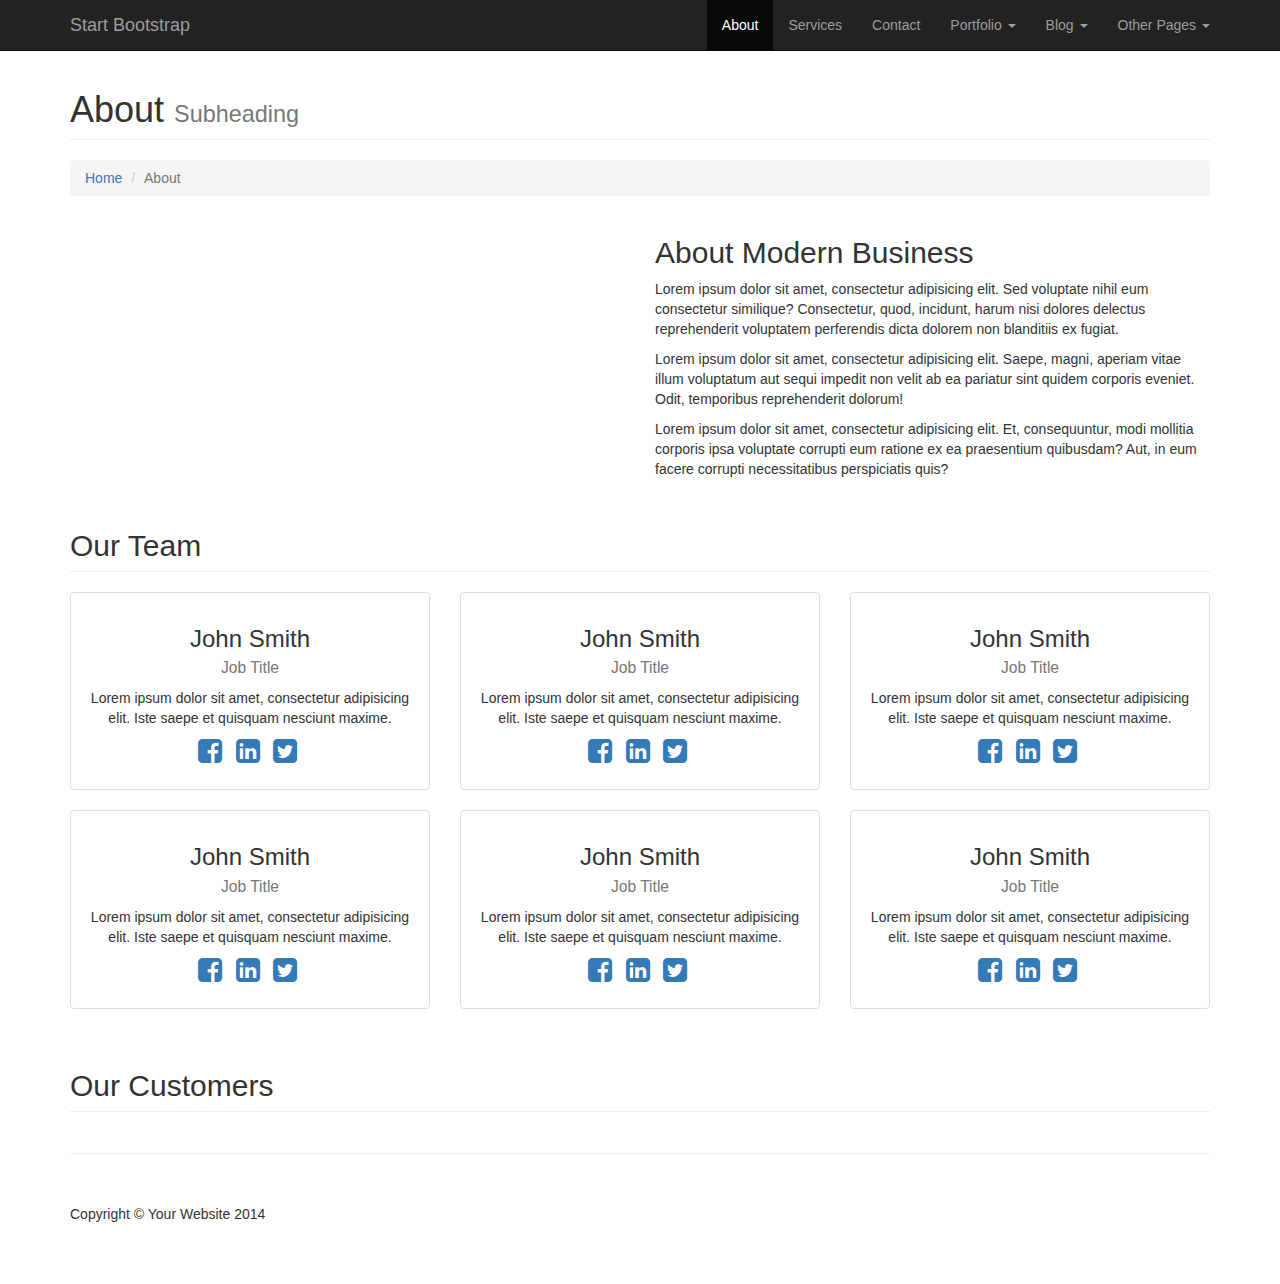
==== about.html @ 6dde2e4f "a.0.1" ====
<!DOCTYPE html>
<html lang="en">

<head>

    <meta charset="utf-8">
    <meta http-equiv="X-UA-Compatible" content="IE=edge">
    <meta name="viewport" content="width=device-width, initial-scale=1">
    <meta name="description" content="">
    <meta name="author" content="">

    <title>Modern Business - Start Bootstrap Template</title>

    <!-- Bootstrap Core CSS -->
    <link href="css/bootstrap.min.css" rel="stylesheet">

    <!-- Custom CSS -->
    <link href="css/modern-business.css" rel="stylesheet">

    <!-- Custom Fonts -->
    <link href="font-awesome/css/font-awesome.min.css" rel="stylesheet" type="text/css">

    <!-- HTML5 Shim and Respond.js IE8 support of HTML5 elements and media queries -->
    <!-- WARNING: Respond.js doesn't work if you view the page via file:// -->
    <!--[if lt IE 9]>
        <script src="https://oss.maxcdn.com/libs/html5shiv/3.7.0/html5shiv.js"></script>
        <script src="https://oss.maxcdn.com/libs/respond.js/1.4.2/respond.min.js"></script>
    <![endif]-->

</head>

<body>

    <!-- Navigation -->
    <nav class="navbar navbar-inverse navbar-fixed-top" role="navigation">
        <div class="container">
            <!-- Brand and toggle get grouped for better mobile display -->
            <div class="navbar-header">
                <button type="button" class="navbar-toggle" data-toggle="collapse" data-target="#bs-example-navbar-collapse-1">
                    <span class="sr-only">Toggle navigation</span>
                    <span class="icon-bar"></span>
                    <span class="icon-bar"></span>
                    <span class="icon-bar"></span>
                </button>
                <a class="navbar-brand" href="index.html">Start Bootstrap</a>
            </div>
            <!-- Collect the nav links, forms, and other content for toggling -->
            <div class="collapse navbar-collapse" id="bs-example-navbar-collapse-1">
                <ul class="nav navbar-nav navbar-right">
                    <li class="active">
                        <a href="about.html">About</a>
                    </li>
                    <li>
                        <a href="services.html">Services</a>
                    </li>
                    <li>
                        <a href="contact.html">Contact</a>
                    </li>
                    <li class="dropdown">
                        <a href="#" class="dropdown-toggle" data-toggle="dropdown">Portfolio <b class="caret"></b></a>
                        <ul class="dropdown-menu">
                            <li>
                                <a href="portfolio-1-col.html">1 Column Portfolio</a>
                            </li>
                            <li>
                                <a href="portfolio-2-col.html">2 Column Portfolio</a>
                            </li>
                            <li>
                                <a href="portfolio-3-col.html">3 Column Portfolio</a>
                            </li>
                            <li>
                                <a href="portfolio-4-col.html">4 Column Portfolio</a>
                            </li>
                            <li>
                                <a href="portfolio-item.html">Single Portfolio Item</a>
                            </li>
                        </ul>
                    </li>
                    <li class="dropdown">
                        <a href="#" class="dropdown-toggle" data-toggle="dropdown">Blog <b class="caret"></b></a>
                        <ul class="dropdown-menu">
                            <li>
                                <a href="blog-home-1.html">Blog Home 1</a>
                            </li>
                            <li>
                                <a href="blog-home-2.html">Blog Home 2</a>
                            </li>
                            <li>
                                <a href="blog-post.html">Blog Post</a>
                            </li>
                        </ul>
                    </li>
                    <li class="dropdown">
                        <a href="#" class="dropdown-toggle" data-toggle="dropdown">Other Pages <b class="caret"></b></a>
                        <ul class="dropdown-menu">
                            <li>
                                <a href="full-width.html">Full Width Page</a>
                            </li>
                            <li>
                                <a href="sidebar.html">Sidebar Page</a>
                            </li>
                            <li>
                                <a href="faq.html">FAQ</a>
                            </li>
                            <li>
                                <a href="404.html">404</a>
                            </li>
                            <li>
                                <a href="pricing.html">Pricing Table</a>
                            </li>
                        </ul>
                    </li>
                </ul>
            </div>
            <!-- /.navbar-collapse -->
        </div>
        <!-- /.container -->
    </nav>

    <!-- Page Content -->
    <div class="container">

        <!-- Page Heading/Breadcrumbs -->
        <div class="row">
            <div class="col-lg-12">
                <h1 class="page-header">About
                    <small>Subheading</small>
                </h1>
                <ol class="breadcrumb">
                    <li><a href="index.html">Home</a>
                    </li>
                    <li class="active">About</li>
                </ol>
            </div>
        </div>
        <!-- /.row -->

        <!-- Intro Content -->
        <div class="row">
            <div class="col-md-6">
                <img class="img-responsive" src="http://placehold.it/750x450" alt="">
            </div>
            <div class="col-md-6">
                <h2>About Modern Business</h2>
                <p>Lorem ipsum dolor sit amet, consectetur adipisicing elit. Sed voluptate nihil eum consectetur similique? Consectetur, quod, incidunt, harum nisi dolores delectus reprehenderit voluptatem perferendis dicta dolorem non blanditiis ex fugiat.</p>
                <p>Lorem ipsum dolor sit amet, consectetur adipisicing elit. Saepe, magni, aperiam vitae illum voluptatum aut sequi impedit non velit ab ea pariatur sint quidem corporis eveniet. Odit, temporibus reprehenderit dolorum!</p>
                <p>Lorem ipsum dolor sit amet, consectetur adipisicing elit. Et, consequuntur, modi mollitia corporis ipsa voluptate corrupti eum ratione ex ea praesentium quibusdam? Aut, in eum facere corrupti necessitatibus perspiciatis quis?</p>
            </div>
        </div>
        <!-- /.row -->

        <!-- Team Members -->
        <div class="row">
            <div class="col-lg-12">
                <h2 class="page-header">Our Team</h2>
            </div>
            <div class="col-md-4 text-center">
                <div class="thumbnail">
                    <img class="img-responsive" src="http://placehold.it/750x450" alt="">
                    <div class="caption">
                        <h3>John Smith<br>
                            <small>Job Title</small>
                        </h3>
                        <p>Lorem ipsum dolor sit amet, consectetur adipisicing elit. Iste saepe et quisquam nesciunt maxime.</p>
                        <ul class="list-inline">
                            <li><a href="#"><i class="fa fa-2x fa-facebook-square"></i></a>
                            </li>
                            <li><a href="#"><i class="fa fa-2x fa-linkedin-square"></i></a>
                            </li>
                            <li><a href="#"><i class="fa fa-2x fa-twitter-square"></i></a>
                            </li>
                        </ul>
                    </div>
                </div>
            </div>
            <div class="col-md-4 text-center">
                <div class="thumbnail">
                    <img class="img-responsive" src="http://placehold.it/750x450" alt="">
                    <div class="caption">
                        <h3>John Smith<br>
                            <small>Job Title</small>
                        </h3>
                        <p>Lorem ipsum dolor sit amet, consectetur adipisicing elit. Iste saepe et quisquam nesciunt maxime.</p>
                        <ul class="list-inline">
                            <li><a href="#"><i class="fa fa-2x fa-facebook-square"></i></a>
                            </li>
                            <li><a href="#"><i class="fa fa-2x fa-linkedin-square"></i></a>
                            </li>
                            <li><a href="#"><i class="fa fa-2x fa-twitter-square"></i></a>
                            </li>
                        </ul>
                    </div>
                </div>
            </div>
            <div class="col-md-4 text-center">
                <div class="thumbnail">
                    <img class="img-responsive" src="http://placehold.it/750x450" alt="">
                    <div class="caption">
                        <h3>John Smith<br>
                            <small>Job Title</small>
                        </h3>
                        <p>Lorem ipsum dolor sit amet, consectetur adipisicing elit. Iste saepe et quisquam nesciunt maxime.</p>
                        <ul class="list-inline">
                            <li><a href="#"><i class="fa fa-2x fa-facebook-square"></i></a>
                            </li>
                            <li><a href="#"><i class="fa fa-2x fa-linkedin-square"></i></a>
                            </li>
                            <li><a href="#"><i class="fa fa-2x fa-twitter-square"></i></a>
                            </li>
                        </ul>
                    </div>
                </div>
            </div>
            <div class="col-md-4 text-center">
                <div class="thumbnail">
                    <img class="img-responsive" src="http://placehold.it/750x450" alt="">
                    <div class="caption">
                        <h3>John Smith<br>
                            <small>Job Title</small>
                        </h3>
                        <p>Lorem ipsum dolor sit amet, consectetur adipisicing elit. Iste saepe et quisquam nesciunt maxime.</p>
                        <ul class="list-inline">
                            <li><a href="#"><i class="fa fa-2x fa-facebook-square"></i></a>
                            </li>
                            <li><a href="#"><i class="fa fa-2x fa-linkedin-square"></i></a>
                            </li>
                            <li><a href="#"><i class="fa fa-2x fa-twitter-square"></i></a>
                            </li>
                        </ul>
                    </div>
                </div>
            </div>
            <div class="col-md-4 text-center">
                <div class="thumbnail">
                    <img class="img-responsive" src="http://placehold.it/750x450" alt="">
                    <div class="caption">
                        <h3>John Smith<br>
                            <small>Job Title</small>
                        </h3>
                        <p>Lorem ipsum dolor sit amet, consectetur adipisicing elit. Iste saepe et quisquam nesciunt maxime.</p>
                        <ul class="list-inline">
                            <li><a href="#"><i class="fa fa-2x fa-facebook-square"></i></a>
                            </li>
                            <li><a href="#"><i class="fa fa-2x fa-linkedin-square"></i></a>
                            </li>
                            <li><a href="#"><i class="fa fa-2x fa-twitter-square"></i></a>
                            </li>
                        </ul>
                    </div>
                </div>
            </div>
            <div class="col-md-4 text-center">
                <div class="thumbnail">
                    <img class="img-responsive" src="http://placehold.it/750x450" alt="">
                    <div class="caption">
                        <h3>John Smith<br>
                            <small>Job Title</small>
                        </h3>
                        <p>Lorem ipsum dolor sit amet, consectetur adipisicing elit. Iste saepe et quisquam nesciunt maxime.</p>
                        <ul class="list-inline">
                            <li><a href="#"><i class="fa fa-2x fa-facebook-square"></i></a>
                            </li>
                            <li><a href="#"><i class="fa fa-2x fa-linkedin-square"></i></a>
                            </li>
                            <li><a href="#"><i class="fa fa-2x fa-twitter-square"></i></a>
                            </li>
                        </ul>
                    </div>
                </div>
            </div>
        </div>
        <!-- /.row -->

        <!-- Our Customers -->
        <div class="row">
            <div class="col-lg-12">
                <h2 class="page-header">Our Customers</h2>
            </div>
            <div class="col-md-2 col-sm-4 col-xs-6">
                <img class="img-responsive customer-img" src="http://placehold.it/500x300" alt="">
            </div>
            <div class="col-md-2 col-sm-4 col-xs-6">
                <img class="img-responsive customer-img" src="http://placehold.it/500x300" alt="">
            </div>
            <div class="col-md-2 col-sm-4 col-xs-6">
                <img class="img-responsive customer-img" src="http://placehold.it/500x300" alt="">
            </div>
            <div class="col-md-2 col-sm-4 col-xs-6">
                <img class="img-responsive customer-img" src="http://placehold.it/500x300" alt="">
            </div>
            <div class="col-md-2 col-sm-4 col-xs-6">
                <img class="img-responsive customer-img" src="http://placehold.it/500x300" alt="">
            </div>
            <div class="col-md-2 col-sm-4 col-xs-6">
                <img class="img-responsive customer-img" src="http://placehold.it/500x300" alt="">
            </div>
        </div>
        <!-- /.row -->

        <hr>

        <!-- Footer -->
        <footer>
            <div class="row">
                <div class="col-lg-12">
                    <p>Copyright &copy; Your Website 2014</p>
                </div>
            </div>
        </footer>

    </div>
    <!-- /.container -->

    <!-- jQuery -->
    <script src="js/jquery.js"></script>

    <!-- Bootstrap Core JavaScript -->
    <script src="js/bootstrap.min.js"></script>

</body>

</html>
---- css/modern-business.css ----
/*!
 * Start Bootstrap - Modern Business (http://startbootstrap.com/)
 * Copyright 2013-2016 Start Bootstrap
 * Licensed under MIT (https://github.com/BlackrockDigital/startbootstrap/blob/gh-pages/LICENSE)
 */

/* Global Styles */

html,
body {
    height: 100%;
}

body {
    padding-top: 50px; /* Required padding for .navbar-fixed-top. Remove if using .navbar-static-top. Change if height of navigation changes. */
}

.img-portfolio {
    margin-bottom: 30px;
}

.img-hover:hover {
    opacity: 0.8;
}

/* Home Page Carousel */

header.carousel {
    height: 50%;
}

header.carousel .item,
header.carousel .item.active,
header.carousel .carousel-inner {
    height: 100%;
}

header.carousel .fill {
    width: 100%;
    height: 100%;
    background-position: center;
    background-size: cover;
}

/* 404 Page Styles */

.error-404 {
    font-size: 100px;
}

/* Pricing Page Styles */

.price {
    display: block;
    font-size: 50px;
    line-height: 50px;
}

.price sup {
    top: -20px;
    left: 2px;
    font-size: 20px;
}

.period {
    display: block;
    font-style: italic;
}

/* Footer Styles */

footer {
    margin: 50px 0;
}

/* Responsive Styles */

@media(max-width:991px) {
    .customer-img,
    .img-related {
        margin-bottom: 30px;
    }
}

@media(max-width:767px) {
    .img-portfolio {
        margin-bottom: 15px;
    }

    header.carousel .carousel {
        height: 70%;
    }
}
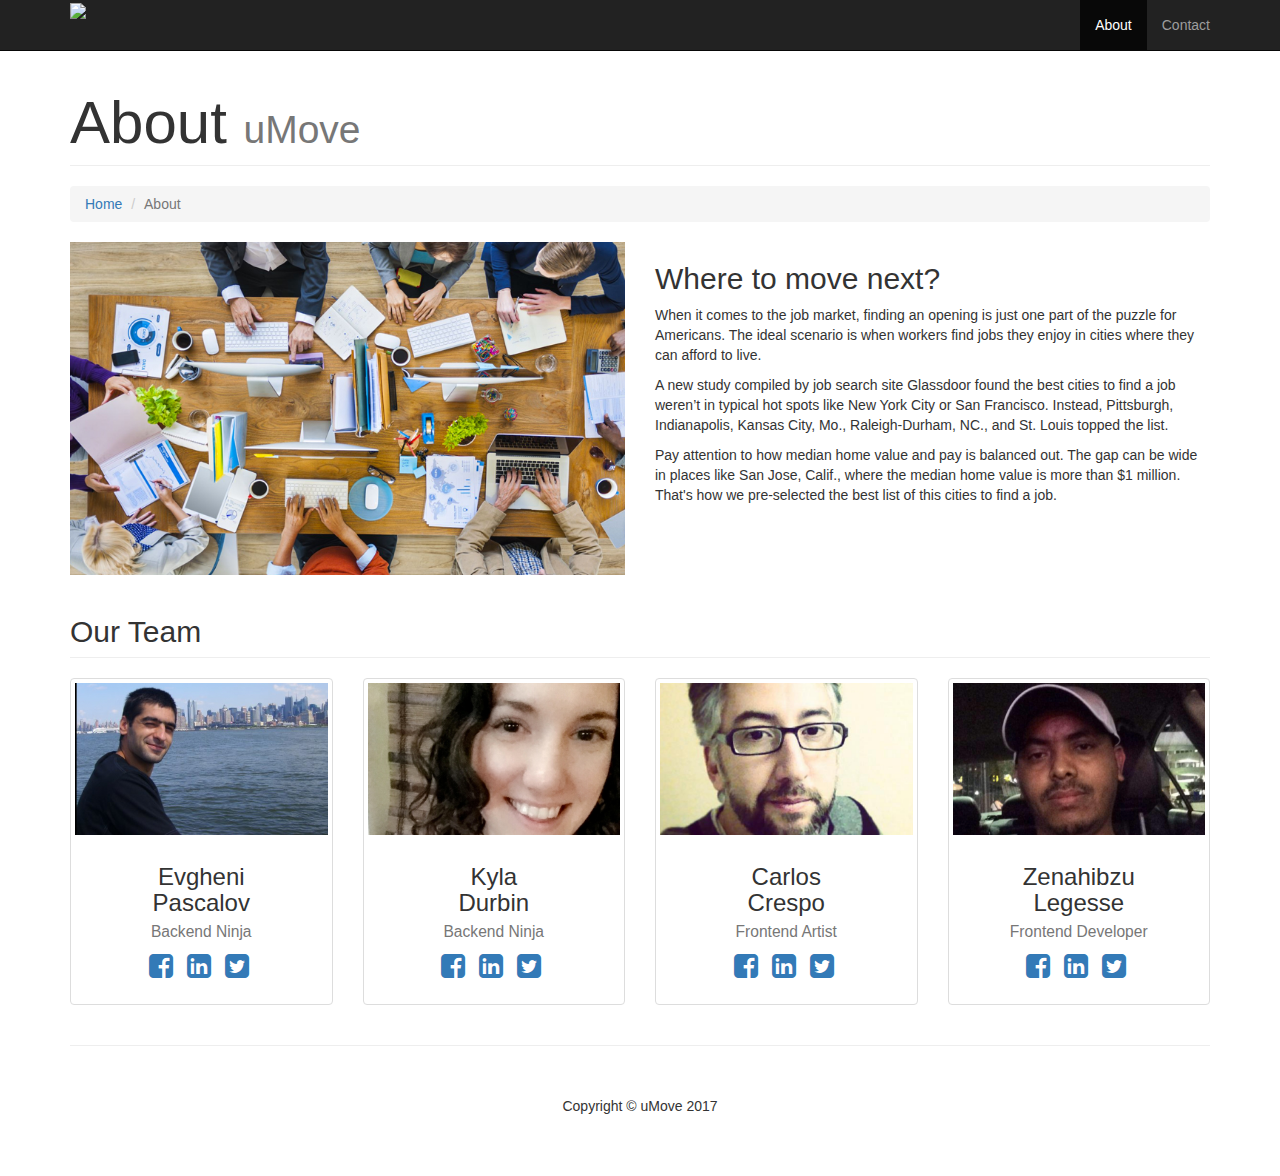
==== commit 2648045b: "real" ====
--- a/about.html
+++ b/about.html
@@ -9,7 +9,7 @@
     <meta name="description" content="">
     <meta name="author" content="">
 
-    <title>Modern Business - Start Bootstrap Template</title>
+    <title>uMove - where to live next?</title>
 
     <!-- Bootstrap Core CSS -->
     <link href="css/bootstrap.min.css" rel="stylesheet">
@@ -42,7 +42,8 @@
                     <span class="icon-bar"></span>
                     <span class="icon-bar"></span>
                 </button>
-                <a class="navbar-brand" href="index.html">Start Bootstrap</a>
+               	<a href="index.html"><img src="../umove/img/logo.png" width="200px" /></a>
+
             </div>
             <!-- Collect the nav links, forms, and other content for toggling -->
             <div class="collapse navbar-collapse" id="bs-example-navbar-collapse-1">
@@ -50,66 +51,15 @@
                     <li class="active">
                         <a href="about.html">About</a>
                     </li>
-                    <li>
-                        <a href="services.html">Services</a>
-                    </li>
+                    
                     <li>
                         <a href="contact.html">Contact</a>
                     </li>
-                    <li class="dropdown">
-                        <a href="#" class="dropdown-toggle" data-toggle="dropdown">Portfolio <b class="caret"></b></a>
-                        <ul class="dropdown-menu">
-                            <li>
-                                <a href="portfolio-1-col.html">1 Column Portfolio</a>
-                            </li>
-                            <li>
-                                <a href="portfolio-2-col.html">2 Column Portfolio</a>
-                            </li>
-                            <li>
-                                <a href="portfolio-3-col.html">3 Column Portfolio</a>
-                            </li>
-                            <li>
-                                <a href="portfolio-4-col.html">4 Column Portfolio</a>
-                            </li>
-                            <li>
-                                <a href="portfolio-item.html">Single Portfolio Item</a>
-                            </li>
-                        </ul>
-                    </li>
-                    <li class="dropdown">
-                        <a href="#" class="dropdown-toggle" data-toggle="dropdown">Blog <b class="caret"></b></a>
-                        <ul class="dropdown-menu">
-                            <li>
-                                <a href="blog-home-1.html">Blog Home 1</a>
-                            </li>
-                            <li>
-                                <a href="blog-home-2.html">Blog Home 2</a>
-                            </li>
-                            <li>
-                                <a href="blog-post.html">Blog Post</a>
-                            </li>
-                        </ul>
-                    </li>
-                    <li class="dropdown">
-                        <a href="#" class="dropdown-toggle" data-toggle="dropdown">Other Pages <b class="caret"></b></a>
-                        <ul class="dropdown-menu">
-                            <li>
-                                <a href="full-width.html">Full Width Page</a>
-                            </li>
-                            <li>
-                                <a href="sidebar.html">Sidebar Page</a>
-                            </li>
-                            <li>
-                                <a href="faq.html">FAQ</a>
-                            </li>
-                            <li>
-                                <a href="404.html">404</a>
-                            </li>
-                            <li>
-                                <a href="pricing.html">Pricing Table</a>
-                            </li>
-                        </ul>
-                    </li>
+                    
+                    
+                    
+                    </li>
+                    
                 </ul>
             </div>
             <!-- /.navbar-collapse -->
@@ -124,7 +74,7 @@
         <div class="row">
             <div class="col-lg-12">
                 <h1 class="page-header">About
-                    <small>Subheading</small>
+                    <small>uMove</small>
                 </h1>
                 <ol class="breadcrumb">
                     <li><a href="index.html">Home</a>
@@ -138,13 +88,13 @@
         <!-- Intro Content -->
         <div class="row">
             <div class="col-md-6">
-                <img class="img-responsive" src="http://placehold.it/750x450" alt="">
+                <img class="img-responsive" src="img/about_coworking.jpg" alt="">
             </div>
             <div class="col-md-6">
-                <h2>About Modern Business</h2>
-                <p>Lorem ipsum dolor sit amet, consectetur adipisicing elit. Sed voluptate nihil eum consectetur similique? Consectetur, quod, incidunt, harum nisi dolores delectus reprehenderit voluptatem perferendis dicta dolorem non blanditiis ex fugiat.</p>
-                <p>Lorem ipsum dolor sit amet, consectetur adipisicing elit. Saepe, magni, aperiam vitae illum voluptatum aut sequi impedit non velit ab ea pariatur sint quidem corporis eveniet. Odit, temporibus reprehenderit dolorum!</p>
-                <p>Lorem ipsum dolor sit amet, consectetur adipisicing elit. Et, consequuntur, modi mollitia corporis ipsa voluptate corrupti eum ratione ex ea praesentium quibusdam? Aut, in eum facere corrupti necessitatibus perspiciatis quis?</p>
+                <h2>Where to move next?</h2>
+                <p>When it comes to the job market, finding an opening is just one part of the puzzle for Americans. The ideal scenario is when workers find jobs they enjoy in cities where they can afford to live.</p>
+                <p>A new study compiled by job search site Glassdoor found the best cities to find a job weren’t in typical hot spots like New York City or San Francisco. Instead, Pittsburgh, Indianapolis, Kansas City, Mo., Raleigh-Durham, NC., and St. Louis topped the list.</p>
+                <p>Pay attention to how median home value and pay is balanced out. The gap can be wide in places like San Jose, Calif., where the median home value is more than $1 million. That's how we pre-selected the best list of this cities to find a job.</p>
             </div>
         </div>
         <!-- /.row -->
@@ -154,148 +104,83 @@
             <div class="col-lg-12">
                 <h2 class="page-header">Our Team</h2>
             </div>
-            <div class="col-md-4 text-center">
-                <div class="thumbnail">
-                    <img class="img-responsive" src="http://placehold.it/750x450" alt="">
-                    <div class="caption">
-                        <h3>John Smith<br>
-                            <small>Job Title</small>
+            <div class="col-md-3 text-center">
+                <div class="thumbnail">
+                    <img class="img-responsive" src="img/evgheni.jpg" alt="">
+                    <div class="caption">
+                      <h3>Evgheni<br>Pascalov<br>
+                        <small>Backend Ninja</small></h3>
+                        <ul class="list-inline">
+                            <li><a href="#"><i class="fa fa-2x fa-facebook-square"></i></a>
+                            </li>
+                            <li><a href="#"><i class="fa fa-2x fa-linkedin-square"></i></a>
+                            </li>
+                            <li><a href="#"><i class="fa fa-2x fa-twitter-square"></i></a>
+                            </li>
+                        </ul>
+                    </div>
+                </div>
+            </div>
+            <div class="col-md-3 text-center">
+                <div class="thumbnail">
+                    <img class="img-responsive" src="img/kyla.jpg" alt="">
+                    <div class="caption">
+                        <h3>Kyla<br>Durbin<br>
+                            <small>Backend Ninja</small>
                         </h3>
-                        <p>Lorem ipsum dolor sit amet, consectetur adipisicing elit. Iste saepe et quisquam nesciunt maxime.</p>
-                        <ul class="list-inline">
-                            <li><a href="#"><i class="fa fa-2x fa-facebook-square"></i></a>
-                            </li>
-                            <li><a href="#"><i class="fa fa-2x fa-linkedin-square"></i></a>
-                            </li>
-                            <li><a href="#"><i class="fa fa-2x fa-twitter-square"></i></a>
-                            </li>
-                        </ul>
-                    </div>
-                </div>
-            </div>
-            <div class="col-md-4 text-center">
-                <div class="thumbnail">
-                    <img class="img-responsive" src="http://placehold.it/750x450" alt="">
-                    <div class="caption">
-                        <h3>John Smith<br>
-                            <small>Job Title</small>
-                        </h3>
-                        <p>Lorem ipsum dolor sit amet, consectetur adipisicing elit. Iste saepe et quisquam nesciunt maxime.</p>
-                        <ul class="list-inline">
-                            <li><a href="#"><i class="fa fa-2x fa-facebook-square"></i></a>
-                            </li>
-                            <li><a href="#"><i class="fa fa-2x fa-linkedin-square"></i></a>
-                            </li>
-                            <li><a href="#"><i class="fa fa-2x fa-twitter-square"></i></a>
-                            </li>
-                        </ul>
-                    </div>
-                </div>
-            </div>
-            <div class="col-md-4 text-center">
-                <div class="thumbnail">
-                    <img class="img-responsive" src="http://placehold.it/750x450" alt="">
-                    <div class="caption">
-                        <h3>John Smith<br>
-                            <small>Job Title</small>
-                        </h3>
-                        <p>Lorem ipsum dolor sit amet, consectetur adipisicing elit. Iste saepe et quisquam nesciunt maxime.</p>
-                        <ul class="list-inline">
-                            <li><a href="#"><i class="fa fa-2x fa-facebook-square"></i></a>
-                            </li>
-                            <li><a href="#"><i class="fa fa-2x fa-linkedin-square"></i></a>
-                            </li>
-                            <li><a href="#"><i class="fa fa-2x fa-twitter-square"></i></a>
-                            </li>
-                        </ul>
-                    </div>
-                </div>
-            </div>
-            <div class="col-md-4 text-center">
-                <div class="thumbnail">
-                    <img class="img-responsive" src="http://placehold.it/750x450" alt="">
-                    <div class="caption">
-                        <h3>John Smith<br>
-                            <small>Job Title</small>
-                        </h3>
-                        <p>Lorem ipsum dolor sit amet, consectetur adipisicing elit. Iste saepe et quisquam nesciunt maxime.</p>
-                        <ul class="list-inline">
-                            <li><a href="#"><i class="fa fa-2x fa-facebook-square"></i></a>
-                            </li>
-                            <li><a href="#"><i class="fa fa-2x fa-linkedin-square"></i></a>
-                            </li>
-                            <li><a href="#"><i class="fa fa-2x fa-twitter-square"></i></a>
-                            </li>
-                        </ul>
-                    </div>
-                </div>
-            </div>
-            <div class="col-md-4 text-center">
-                <div class="thumbnail">
-                    <img class="img-responsive" src="http://placehold.it/750x450" alt="">
-                    <div class="caption">
-                        <h3>John Smith<br>
-                            <small>Job Title</small>
-                        </h3>
-                        <p>Lorem ipsum dolor sit amet, consectetur adipisicing elit. Iste saepe et quisquam nesciunt maxime.</p>
-                        <ul class="list-inline">
-                            <li><a href="#"><i class="fa fa-2x fa-facebook-square"></i></a>
-                            </li>
-                            <li><a href="#"><i class="fa fa-2x fa-linkedin-square"></i></a>
-                            </li>
-                            <li><a href="#"><i class="fa fa-2x fa-twitter-square"></i></a>
-                            </li>
-                        </ul>
-                    </div>
-                </div>
-            </div>
-            <div class="col-md-4 text-center">
-                <div class="thumbnail">
-                    <img class="img-responsive" src="http://placehold.it/750x450" alt="">
-                    <div class="caption">
-                        <h3>John Smith<br>
-                            <small>Job Title</small>
-                        </h3>
-                        <p>Lorem ipsum dolor sit amet, consectetur adipisicing elit. Iste saepe et quisquam nesciunt maxime.</p>
-                        <ul class="list-inline">
-                            <li><a href="#"><i class="fa fa-2x fa-facebook-square"></i></a>
-                            </li>
-                            <li><a href="#"><i class="fa fa-2x fa-linkedin-square"></i></a>
-                            </li>
-                            <li><a href="#"><i class="fa fa-2x fa-twitter-square"></i></a>
-                            </li>
-                        </ul>
-                    </div>
-                </div>
-            </div>
+                        
+                        <ul class="list-inline">
+                            <li><a href="#"><i class="fa fa-2x fa-facebook-square"></i></a>
+                            </li>
+                            <li><a href="#"><i class="fa fa-2x fa-linkedin-square"></i></a>
+                            </li>
+                            <li><a href="#"><i class="fa fa-2x fa-twitter-square"></i></a>
+                            </li>
+                        </ul>
+                    </div>
+                </div>
+            </div>
+            <div class="col-md-3 text-center">
+                <div class="thumbnail">
+                    <img class="img-responsive" src="img/carlos.jpg" alt="">
+                    <div class="caption">
+                      <h3>Carlos<br>Crespo<br>
+                        <small>Frontend Artist</small></h3>
+                        <ul class="list-inline">
+                            <li><a href="#"><i class="fa fa-2x fa-facebook-square"></i></a>
+                            </li>
+                            <li><a href="#"><i class="fa fa-2x fa-linkedin-square"></i></a>
+                            </li>
+                            <li><a href="#"><i class="fa fa-2x fa-twitter-square"></i></a>
+                            </li>
+                        </ul>
+                    </div>
+                </div>
+            </div>
+            <div class="col-md-3 text-center">
+                <div class="thumbnail">
+                    <img class="img-responsive" src="img/Zenahibzu.jpg" alt="">
+                    <div class="caption">
+                      <h3>Zenahibzu<br>Legesse<br>
+                        <small>Frontend Developer</small> </h3>
+                      
+                        <ul class="list-inline">
+                            <li><a href="#"><i class="fa fa-2x fa-facebook-square"></i></a>
+                            </li>
+                            <li><a href="#"><i class="fa fa-2x fa-linkedin-square"></i></a>
+                            </li>
+                            <li><a href="#"><i class="fa fa-2x fa-twitter-square"></i></a>
+                            </li>
+                        </ul>
+                    </div>
+                </div>
+            </div>
+            
+            
         </div>
         <!-- /.row -->
 
-        <!-- Our Customers -->
-        <div class="row">
-            <div class="col-lg-12">
-                <h2 class="page-header">Our Customers</h2>
-            </div>
-            <div class="col-md-2 col-sm-4 col-xs-6">
-                <img class="img-responsive customer-img" src="http://placehold.it/500x300" alt="">
-            </div>
-            <div class="col-md-2 col-sm-4 col-xs-6">
-                <img class="img-responsive customer-img" src="http://placehold.it/500x300" alt="">
-            </div>
-            <div class="col-md-2 col-sm-4 col-xs-6">
-                <img class="img-responsive customer-img" src="http://placehold.it/500x300" alt="">
-            </div>
-            <div class="col-md-2 col-sm-4 col-xs-6">
-                <img class="img-responsive customer-img" src="http://placehold.it/500x300" alt="">
-            </div>
-            <div class="col-md-2 col-sm-4 col-xs-6">
-                <img class="img-responsive customer-img" src="http://placehold.it/500x300" alt="">
-            </div>
-            <div class="col-md-2 col-sm-4 col-xs-6">
-                <img class="img-responsive customer-img" src="http://placehold.it/500x300" alt="">
-            </div>
-        </div>
-        <!-- /.row -->
+        
 
         <hr>
 
@@ -303,7 +188,7 @@
         <footer>
             <div class="row">
                 <div class="col-lg-12">
-                    <p>Copyright &copy; Your Website 2014</p>
+                    <p>Copyright &copy; uMove 2017</p>
                 </div>
             </div>
         </footer>
--- a/css/modern-business.css
+++ b/css/modern-business.css
@@ -15,6 +15,18 @@
     padding-top: 50px; /* Required padding for .navbar-fixed-top. Remove if using .navbar-static-top. Change if height of navigation changes. */
 }
 
+h1 {
+	font-size: 60px;
+}
+
+h5{
+	font-size: 18px;
+	
+}
+
+.dropdown-item{
+	text-align: center;
+}
 .img-portfolio {
     margin-bottom: 30px;
 }
@@ -26,7 +38,7 @@
 /* Home Page Carousel */
 
 header.carousel {
-    height: 50%;
+    height: 80%;
 }
 
 header.carousel .item,
@@ -71,6 +83,7 @@
 
 footer {
     margin: 50px 0;
+	text-align: center;
 }
 
 /* Responsive Styles */
@@ -90,4 +103,25 @@
     header.carousel .carousel {
         height: 70%;
     }
+}
+
+/*.weather {
+    float:left;
+    width:33%; 
+    padding-left:8.5%;
+}
+*/
+#sun, #rain, #length {
+    font-size: 46px;
+}
+
+.labels {
+    font-size: 18px;
+    font-weight: bold;
+}
+#weather {
+    padding-top: 5%;
+}
+#length {
+    margin-top: 10px;
 }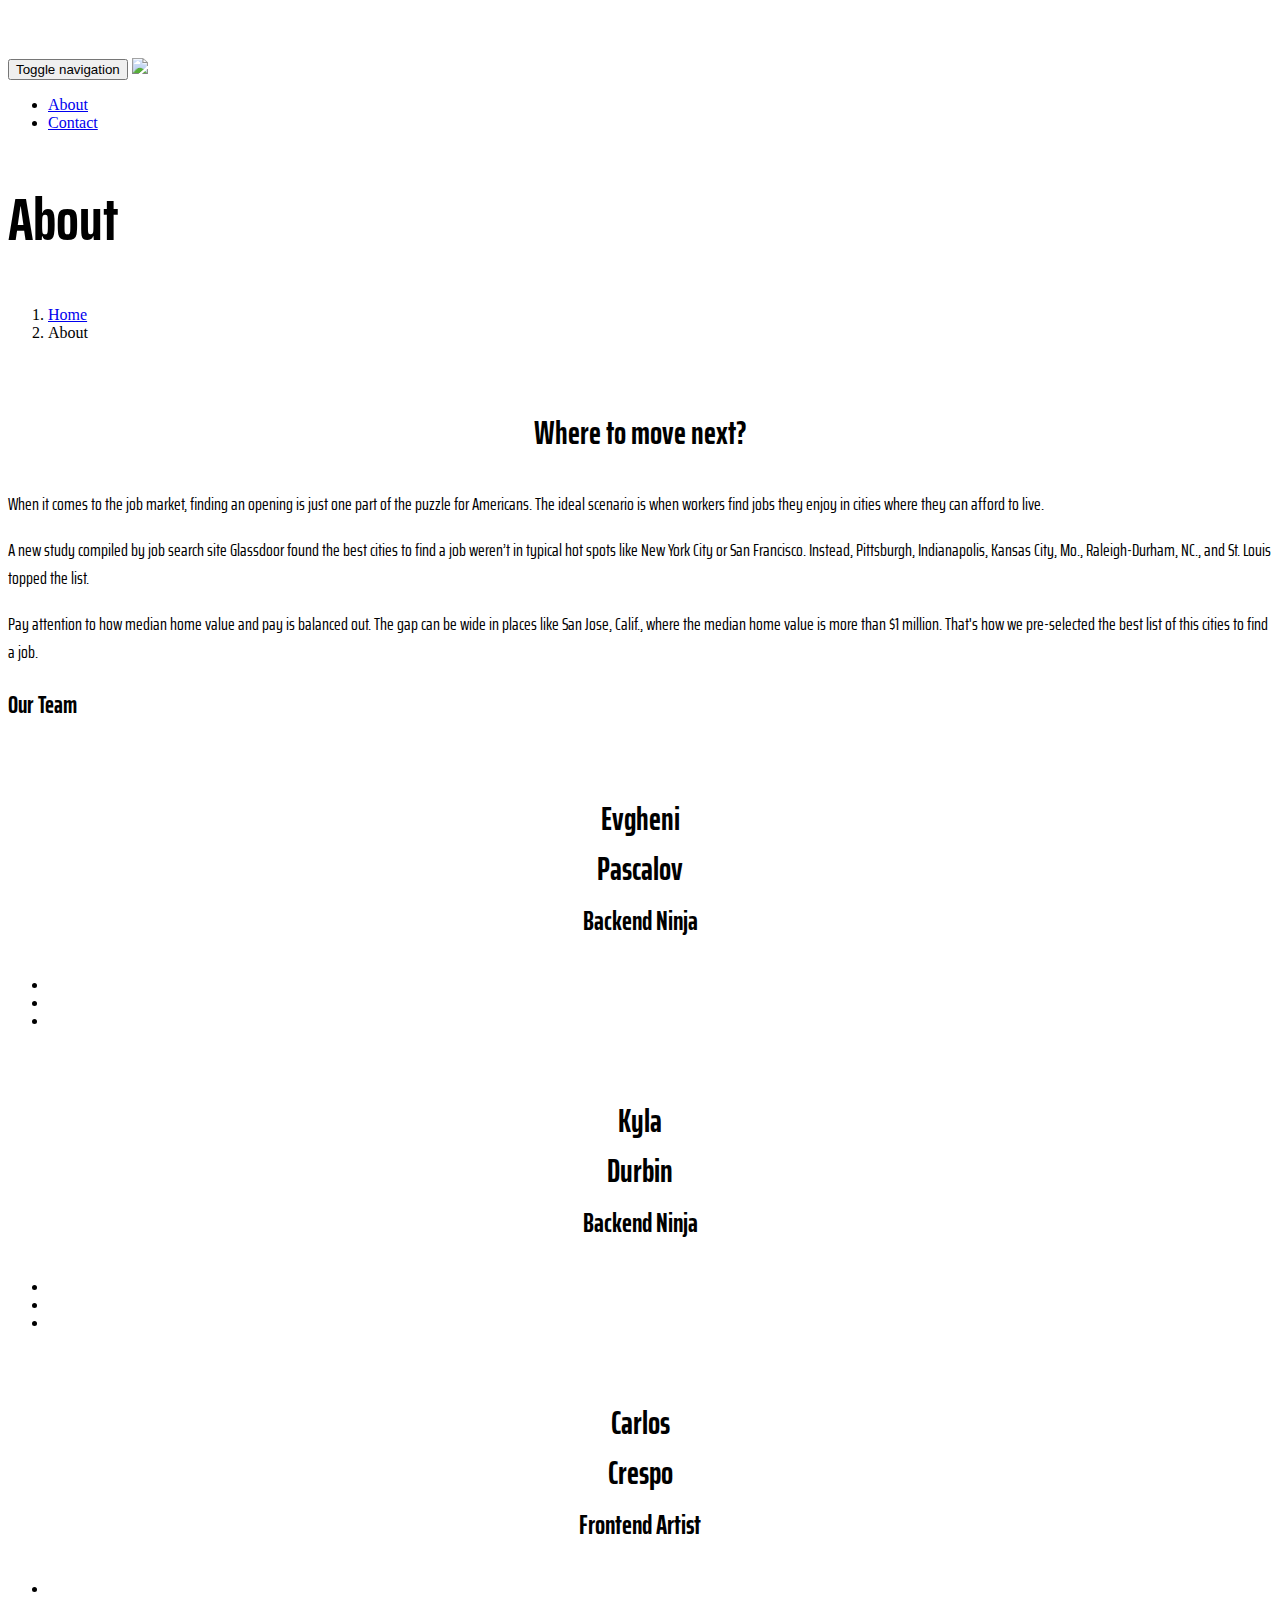
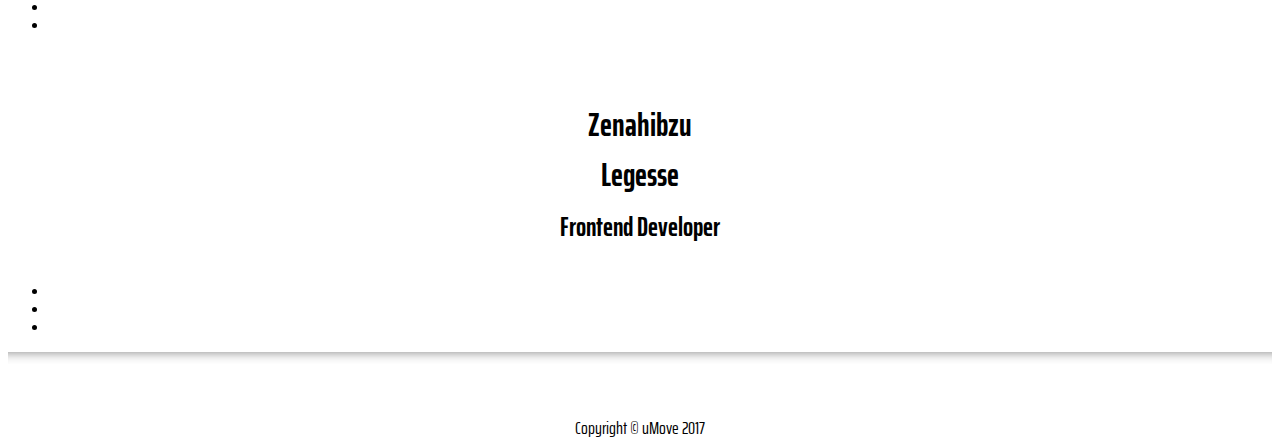
==== commit 33759ac9: "a.1.2" ====
--- a/about.html
+++ b/about.html
@@ -19,6 +19,8 @@
 
     <!-- Custom Fonts -->
     <link href="font-awesome/css/font-awesome.min.css" rel="stylesheet" type="text/css">
+	
+	<link href="https://fonts.googleapis.com/css?family=Saira+Extra+Condensed" rel="stylesheet">
 
     <!-- HTML5 Shim and Respond.js IE8 support of HTML5 elements and media queries -->
     <!-- WARNING: Respond.js doesn't work if you view the page via file:// -->
@@ -42,7 +44,7 @@
                     <span class="icon-bar"></span>
                     <span class="icon-bar"></span>
                 </button>
-               	<a href="index.html"><img src="../umove/img/logo.png" width="200px" /></a>
+               	<a href="index.html"><img src="img/logo.png" width="180px" /></a>
 
             </div>
             <!-- Collect the nav links, forms, and other content for toggling -->
@@ -74,7 +76,7 @@
         <div class="row">
             <div class="col-lg-12">
                 <h1 class="page-header">About
-                    <small>uMove</small>
+                    <small></small>
                 </h1>
                 <ol class="breadcrumb">
                     <li><a href="index.html">Home</a>
@@ -91,7 +93,7 @@
                 <img class="img-responsive" src="img/about_coworking.jpg" alt="">
             </div>
             <div class="col-md-6">
-                <h2>Where to move next?</h2>
+                <h3>Where to move next?</h3>
                 <p>When it comes to the job market, finding an opening is just one part of the puzzle for Americans. The ideal scenario is when workers find jobs they enjoy in cities where they can afford to live.</p>
                 <p>A new study compiled by job search site Glassdoor found the best cities to find a job weren’t in typical hot spots like New York City or San Francisco. Instead, Pittsburgh, Indianapolis, Kansas City, Mo., Raleigh-Durham, NC., and St. Louis topped the list.</p>
                 <p>Pay attention to how median home value and pay is balanced out. The gap can be wide in places like San Jose, Calif., where the median home value is more than $1 million. That's how we pre-selected the best list of this cities to find a job.</p>
--- a/css/modern-business.css
+++ b/css/modern-business.css
@@ -15,16 +15,56 @@
     padding-top: 50px; /* Required padding for .navbar-fixed-top. Remove if using .navbar-static-top. Change if height of navigation changes. */
 }
 
+/* Single-direction drop shadow */
+
+#images {
+	
+}
+
+.labels {
+	font-family: 'Saira Extra Condensed', sans-serif;	
+}
+
+
+
+hr {
+    height: 12px;
+    border: 0;
+    box-shadow: inset 0 12px 12px -12px rgba(0, 0, 0, 0.5);
+}
+
+p {font-family: 'Saira Extra Condensed', sans-serif;
+	font-size: 18px;
+}
+
 h1 {
+	font-family: 'Saira Extra Condensed', sans-serif;
 	font-size: 60px;
 }
 
+h2 {font-family: 'Saira Extra Condensed', sans-serif;}
+
+h3 {
+	font-family: 'Saira Extra Condensed', sans-serif;
+	font-size: 32px;
+	text-align: center;
+}
+
+h4 {
+	font-family: 'Saira Extra Condensed', sans-serif;
+	font-size: 18px;
+	text-align: left;
+}
+
 h5{
+	font-family: 'Saira Extra Condensed', sans-serif;
 	font-size: 18px;
 	
 }
 
-.dropdown-item{
+
+
+.dropdown-item {
 	text-align: center;
 }
 .img-portfolio {
@@ -52,6 +92,7 @@
     height: 100%;
     background-position: center;
     background-size: cover;
+	background-color: gray;
 }
 
 /* 404 Page Styles */
@@ -82,7 +123,8 @@
 /* Footer Styles */
 
 footer {
-    margin: 50px 0;
+    font-size: 24px;
+	margin: 50px 0;
 	text-align: center;
 }
 
@@ -105,12 +147,6 @@
     }
 }
 
-/*.weather {
-    float:left;
-    width:33%; 
-    padding-left:8.5%;
-}
-*/
 #sun, #rain, #length {
     font-size: 46px;
 }
@@ -121,6 +157,7 @@
 }
 #weather {
     padding-top: 5%;
+    margin-bottom: 6%;
 }
 #length {
     margin-top: 10px;
